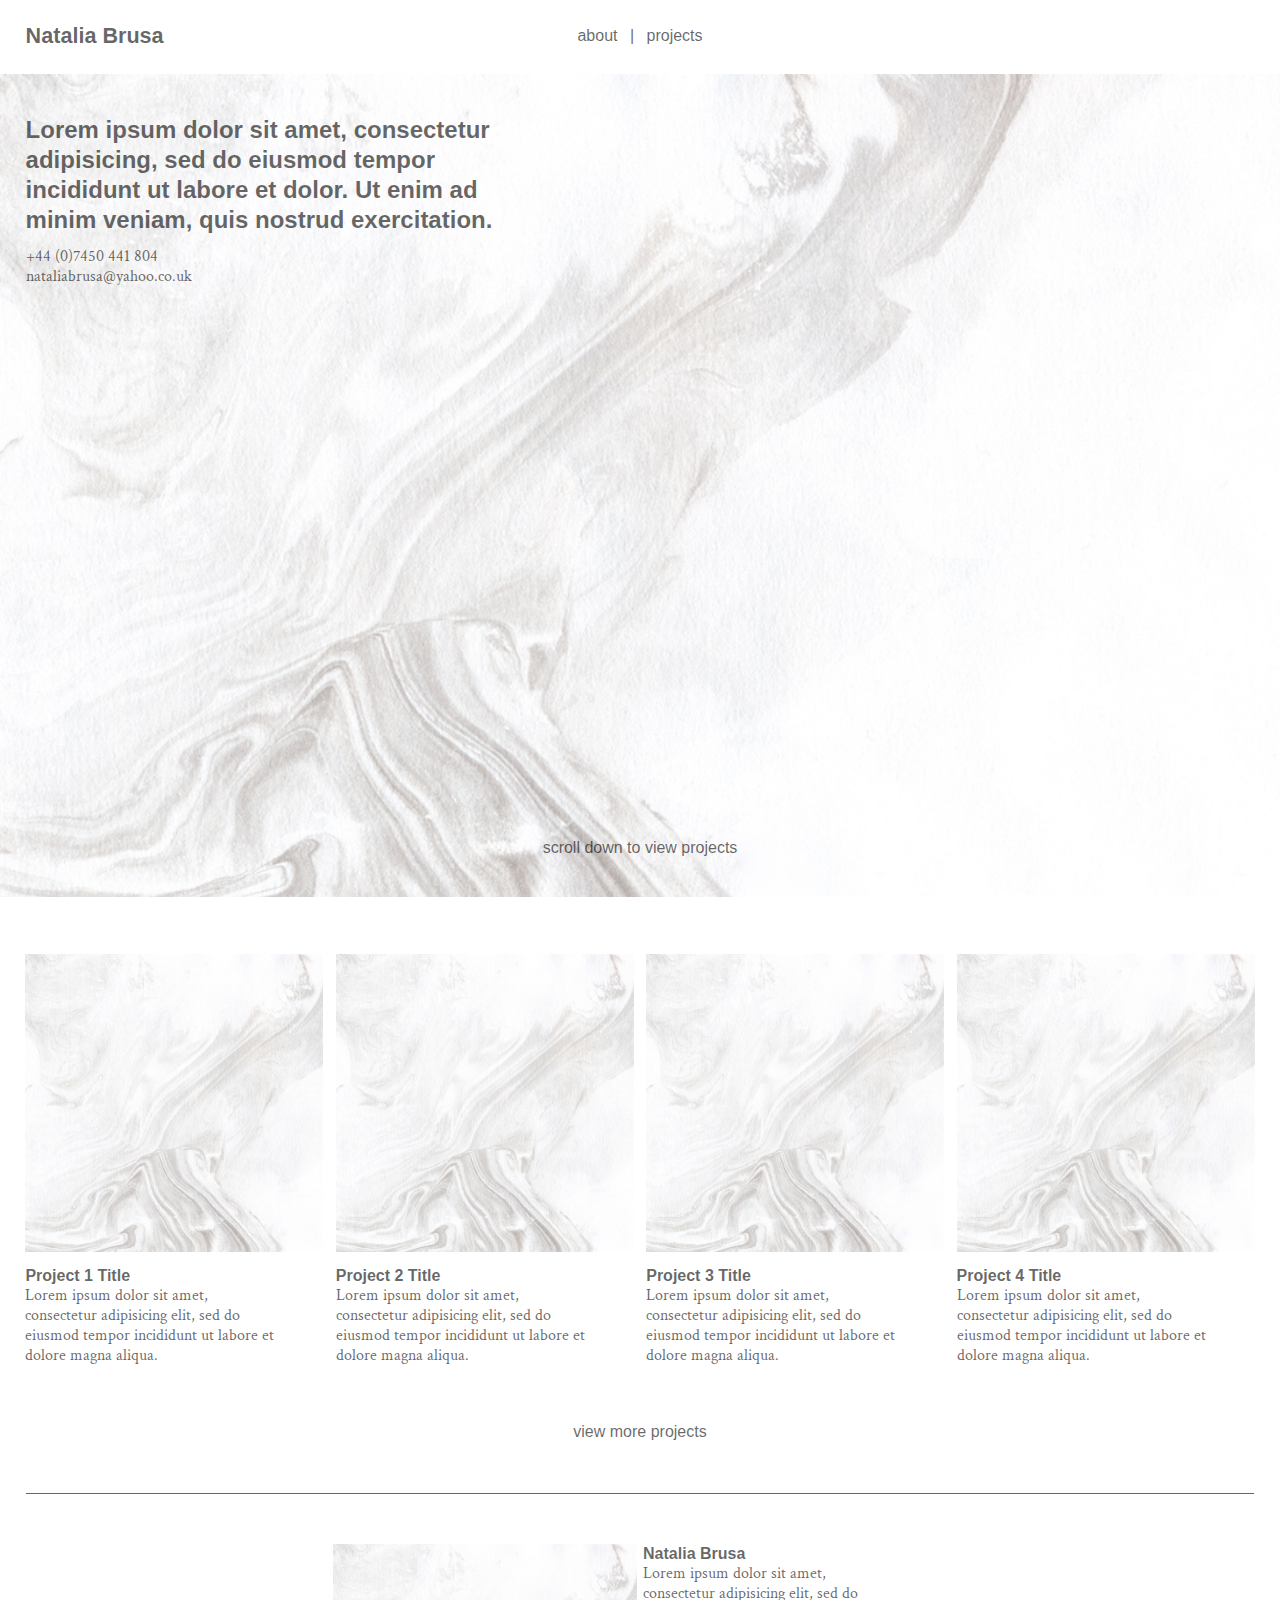
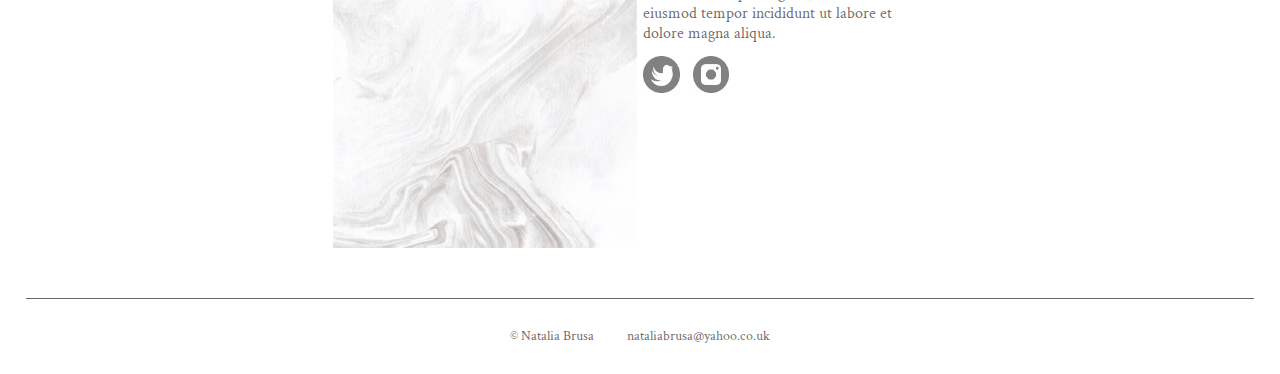
==== unit_8/index.html @ b5cc4891 "Unit 8" ====
<!DOCTYPE html>
<html>
<head>
	<title>Natalia Brusa</title>
	<link rel="stylesheet" type="text/css" href="css/style.css">
	<meta name="viewport" content="width=device-width, initial-scale=1">
</head>

<body>
	<header>
		<p class="logo">Natalia Brusa</p>
		<nav>
			<a href="#">about</a> |
			<a href="#">projects</a>
		</nav>
	</header>
	
	<section id="intro">
		<h1>Lorem ipsum dolor sit amet, consectetur adipisicing, sed do eiusmod tempor incididunt ut labore et dolor. Ut enim ad minim veniam, quis nostrud exercitation.</h1>
		<p>+44 (0)7450 441 804</p>
		<a href="mailto:nataliabrusa@yahoo.co.uk">nataliabrusa@yahoo.co.uk</a>
		<p class="scroll-down">scroll down to view projects</p>
	</section>
	
	<section id="projects" class="clearfix">
		<section class="column">
			<a class="project-image" href="#"><img src="images/p1.jpg" alt="Picture of Project 1" title="Project 1"></a>
			<h2>Project 1 Title</h2>
			<p>Lorem ipsum dolor sit amet, consectetur adipisicing elit, sed do eiusmod
			tempor incididunt ut labore et dolore magna aliqua.</p>
		</section>
		<section class="column">
			<a class="project-image" href="#"><img src="images/p1.jpg" alt="Picture of Project 2" title="Project 2"></a>
			<h2>Project 2 Title</h2>
			<p>Lorem ipsum dolor sit amet, consectetur adipisicing elit, sed do eiusmod
			tempor incididunt ut labore et dolore magna aliqua.</p>
		</section>
		<section class="column">
			<a class="project-image" href="#"><img src="images/p1.jpg" alt="Picture of Project 3" title="Project 3"></a>
			<h2>Project 3 Title</h2>
			<p>Lorem ipsum dolor sit amet, consectetur adipisicing elit, sed do eiusmod
			tempor incididunt ut labore et dolore magna aliqua.</p>
		</section>
		<section class="column">
			<a class="project-image" href="#"><img src="images/p1.jpg" alt="Picture of Project 4" title="Project 4"></a>
			<h2>Project 4 Title</h2>
			<p>Lorem ipsum dolor sit amet, consectetur adipisicing elit, sed do eiusmod
			tempor incididunt ut labore et dolore magna aliqua.</p>
		</section>
		
		<a href="#">view more projects</a>
		
		<div class="see-more" class="clearfix">	
			<section class="column">
				<a class="project-image" href="#"><img src="images/p1.jpg" alt="Picture of Project 5" title="Project 5"></a>
				<h2>Project 5 Title</h2>
				<p>Lorem ipsum dolor sit amet, consectetur adipisicing elit, sed do eiusmod tempor incididunt ut labore et dolore magna aliqua.</p>
			</section>
			<section class="column">
				<a class="project-image" href="#"><img src="images/p1.jpg" alt="Picture of Project 6" title="Project 6"></a>
				<h2>Project 6 Title</h2>
				<p>Lorem ipsum dolor sit amet, consectetur adipisicing elit, sed do eiusmod tempor incididunt ut labore et dolore magna aliqua.</p>
			</section>
			<section class="column">
				<a class="project-image" href="#"><img src="images/p1.jpg" alt="Picture of Project 7" title="Project 7"></a>
				<h2>Project 7 Title</h2>
				<p>Lorem ipsum dolor sit amet, consectetur adipisicing elit, sed do eiusmod tempor incididunt ut labore et dolore magna aliqua.</p>
			</section>
			<section class="column">
				<a class="project-image" href="#"><img src="images/p1.jpg" alt="Picture of Project 8" title="Project 8"></a>
				<h2>Project 8 Title</h2>
				<p>Lorem ipsum dolor sit amet, consectetur adipisicing elit, sed do eiusmod tempor incididunt ut labore et dolore magna aliqua.</p>
			</section>
		</div>
	</section>

	<section id="about-me">
		<div class="clearfix">
			<img class="photo" src="images/nb.jpg" alt="Picture of Natalia Brusa" title="Natalia Brusa">
			<div class="text">
				<h2>Natalia Brusa</h2>
				<p>Lorem ipsum dolor sit amet, consectetur adipisicing elit, sed do eiusmod
				tempor incididunt ut labore et dolore magna aliqua.</p>
				<a href="#"><img src="images/twitter.jpg" alt="Twitter Logo" title="Twitter"></a>
				<a href="#"><img src="images/instagram.jpg" alt="Instagram Logo" title="Instagram"></a>
			</div>
		</div>
	</section>

	<footer>
		<p>&copy Natalia Brusa</p>
		<a href="mailto:nataliabrusa@yahoo.co.uk">nataliabrusa@yahoo.co.uk</a>
	</footer>
</body>
</html>
---- unit_8/css/style.css ----
@import url(https://fonts.googleapis.com/css?family=Crimson+Text);

* {
	padding: 0;
	margin: 0;
	box-sizing: border-box;
}

body {
	font-family: Helvetica, sans-serif;
	font-size: 16px;
	line-height: 1.25em;
	color: rgba(0,0,0,.6);
}

header {
	background-color: white;
	position: fixed;
	top: 0;
	width: 100%;
	padding: 2%;
	z-index: 1;
}

.logo {
	position: absolute;
	font-size: 1.35em;
	font-weight: bold;
}

nav {
	text-align: center;
}

nav a {
	margin: 0 .5em;
	display: inline-block;
	color: rgba(0,0,0,.6);
	border-bottom: 1px solid rgba(0,0,0,0);
}

a {
	text-decoration: none;
	color: rgba(0,0,0,.6);
	border-bottom: 1px solid rgba(0,0,0,0);
	padding-bottom: .1em;
}

a:hover {
	border-bottom: 1px solid rgba(0,0,0,.6);
}

#intro {
	font-family: 'Crimson Text', serif;
	background: url(../images/paper.jpg);
	background-size: cover;
	min-height: 92.5vh;
	padding: 4% 0 0 2%;
	margin-top: 4em;
}

h1 {
	font-family: Helvetica, sans-serif;
	font-size: 1.5em;
	max-width: 20em;
	line-height: 1.25em;
	margin-bottom: .5em;
}

.scroll-down {
	font-family: Helvetica, sans-serif;
	text-align: center;
	position: absolute;
	bottom: 2em;
	left: 50%;
	transform: translate(-50%, -50%);
}

#projects {
	padding: 0 1.5%;
	text-align: center;
	margin: 4% 0;
}

#projects img {
	margin-bottom: .5em;
}

#projects a {
	border-bottom: none;
}

.column {
	font-family: 'Crimson Text', serif;
	text-align: left;
	float: left;
	width: 25%;
	padding: .5%;
	margin-bottom: 4%;
}

.column p {
	width: 85%;
}

img {
	width: 100%;
}

h2 {
	font-family: Helvetica, sans-serif;
	font-size: 1em;
}

.see-more {
	display: none;
}

.clearfix:after {
	display: block;
	clear: both;
	content:"";
}

#about-me {
	font-family: 'Crimson Text', serif;
	border-top: 1px solid rgba(0,0,0,.6);
	border-bottom: 1px solid rgba(0,0,0,.6);
	padding: 2% 0;
	margin: 0 2%;
}

#about-me > div {
	width: 50%;
	margin: auto;
	padding: 2% 0;
}

.photo {
	float: left;
	width: 50%;
	padding-right: .5%;
}

.text {
	float: left;
	width: 50%;
	padding-left: .5%;
}

.text img {
	width: 12%;
	margin-top: 4%;
	margin-right: 3%;
}

.text p {
	width: 85%;
}

.text a {
	border-bottom: none;
}

footer {
	font-size: .90em;
	text-align: center;
	padding: 2%;
}

footer * {
	font-family: 'Crimson Text', serif;
	display: inline-block;
	margin: 0 1em;
}

@media only screen and (max-width: 1000px) {
	.logo {
	font-size: 1.2em;
	}
	#intro {
		margin-top: 5%;
		margin-bottom: 7%;
	}
	h1 {
		margin-top: 1em;
		font-size: 1.23em;
	}
	#projects {
		margin-bottom: 7%;
	}
	.column {
		width: 50%;
		margin-bottom: 7%;
	}
	#about-me {
		padding: 7% 0;
	}
	#about-me > div {
		width: 100%;
		margin: auto;
		padding: 1% 0;
	}
	.text img {
		width: 8%;
		margin-right: 2%;
	}
}

@media only screen and (max-width: 600px) {
	body {
		font-size: .90em;
	}
	header {
		padding: 4% 0;
	}
	.logo {
		position: initial;
		font-size: 1.2em;
		text-align: center;
		margin-bottom: .75em;
	}
	nav a {
		margin: 0 .55em;
	}
	#intro {
		margin-top: 18%;
		margin-bottom: 15%;
	}
	h1 {
		margin-top: 1em;
		font-size: 1.2em;
	}
	#projects {
		margin-bottom: 15%;
	}
	.column {
		float: none;
		width: auto;
		margin-bottom: 15%;
	}
	#about-me > div {
		width: 100%;
		margin: 10% 0 5% 0;
	}
	.photo {
		clear: both;
		float: none;
		width: 100%;
		margin-bottom: 1em;
		padding-right: 0;
	}
	.text {
		clear: both;
		float: none;
		width: 100%;
		padding-left: 0;

	}
	.text img {
		width: 6%;
		margin-right: 2%;
	}
	footer * {
		display: block;
		border-bottom: none;
	}
}
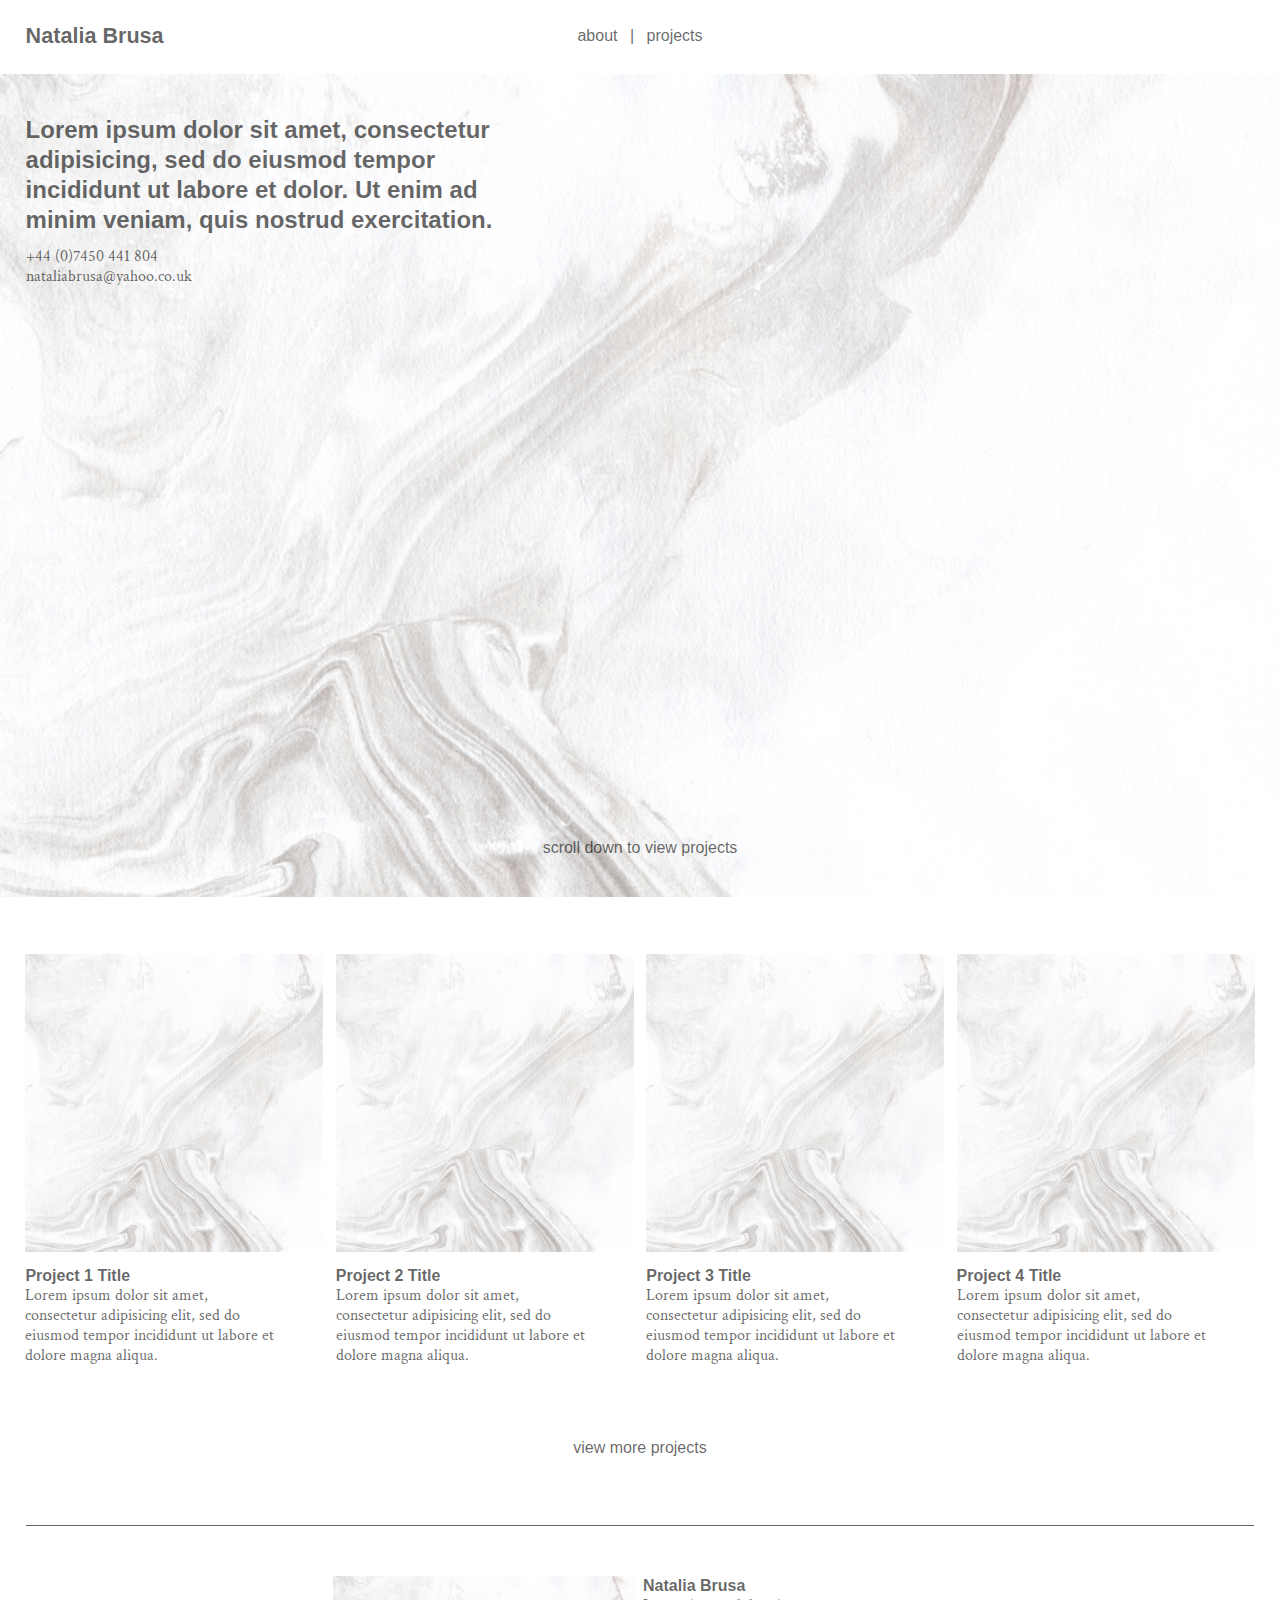
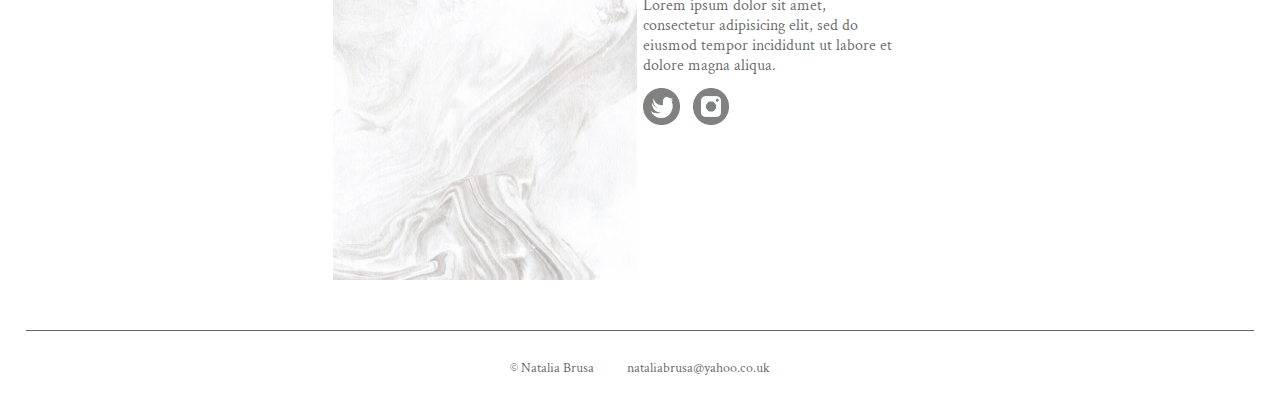
==== commit 2a0e1942: "Unit 8 New" ====
--- a/unit_8/index.html
+++ b/unit_8/index.html
@@ -4,6 +4,7 @@
 	<title>Natalia Brusa</title>
 	<link rel="stylesheet" type="text/css" href="css/style.css">
 	<meta name="viewport" content="width=device-width, initial-scale=1">
+	<script src="https://ajax.googleapis.com/ajax/libs/jquery/2.2.4/jquery.min.js"></script>
 </head>
 
 <body>
@@ -48,9 +49,9 @@
 			tempor incididunt ut labore et dolore magna aliqua.</p>
 		</section>
 		
-		<a href="#">view more projects</a>
+		<a id="view">view more projects</a>
 		
-		<div class="see-more" class="clearfix">	
+		<div class="see-more" class="clearfix" class="expand">	
 			<section class="column">
 				<a class="project-image" href="#"><img src="images/p1.jpg" alt="Picture of Project 5" title="Project 5"></a>
 				<h2>Project 5 Title</h2>
@@ -91,5 +92,12 @@
 		<p>&copy Natalia Brusa</p>
 		<a href="mailto:nataliabrusa@yahoo.co.uk">nataliabrusa@yahoo.co.uk</a>
 	</footer>
+	<script>
+		jQuery(function($) {
+			$("#view").click(function() {
+				$(".see-more").toggleClass("expand");
+			});
+		});
+	</script>
 </body>
 </html>
--- a/unit_8/css/style.css
+++ b/unit_8/css/style.css
@@ -11,6 +11,8 @@
 	font-size: 16px;
 	line-height: 1.25em;
 	color: rgba(0,0,0,.6);
+	max-width: 1920px;
+	margin: auto;
 }
 
 header {
@@ -112,8 +114,18 @@
 	font-size: 1em;
 }
 
+#view {
+	cursor: pointer;
+	display: inline-block;
+	padding: 1em 2em;
+}
+
 .see-more {
 	display: none;
+}
+
+.see-more.expand {
+	display: block;
 }
 
 .clearfix:after {
@@ -227,9 +239,17 @@
 		margin-top: 18%;
 		margin-bottom: 15%;
 	}
+	#intro p {
+		padding-left: 1em;
+	}
+	#intro a {
+		padding-left: 1em;
+	}
 	h1 {
 		margin-top: 1em;
 		font-size: 1.2em;
+		padding-left: 1em;
+		max-width: 22.5em;
 	}
 	#projects {
 		margin-bottom: 15%;
@@ -239,6 +259,12 @@
 		width: auto;
 		margin-bottom: 15%;
 	}
+	.column p {
+		padding-left: 1em;
+	}
+	.column h2 {
+		padding-left: 1em;
+	}
 	#about-me > div {
 		width: 100%;
 		margin: 10% 0 5% 0;
@@ -254,7 +280,7 @@
 		clear: both;
 		float: none;
 		width: 100%;
-		padding-left: 0;
+		padding-left: 1em;
 
 	}
 	.text img {
